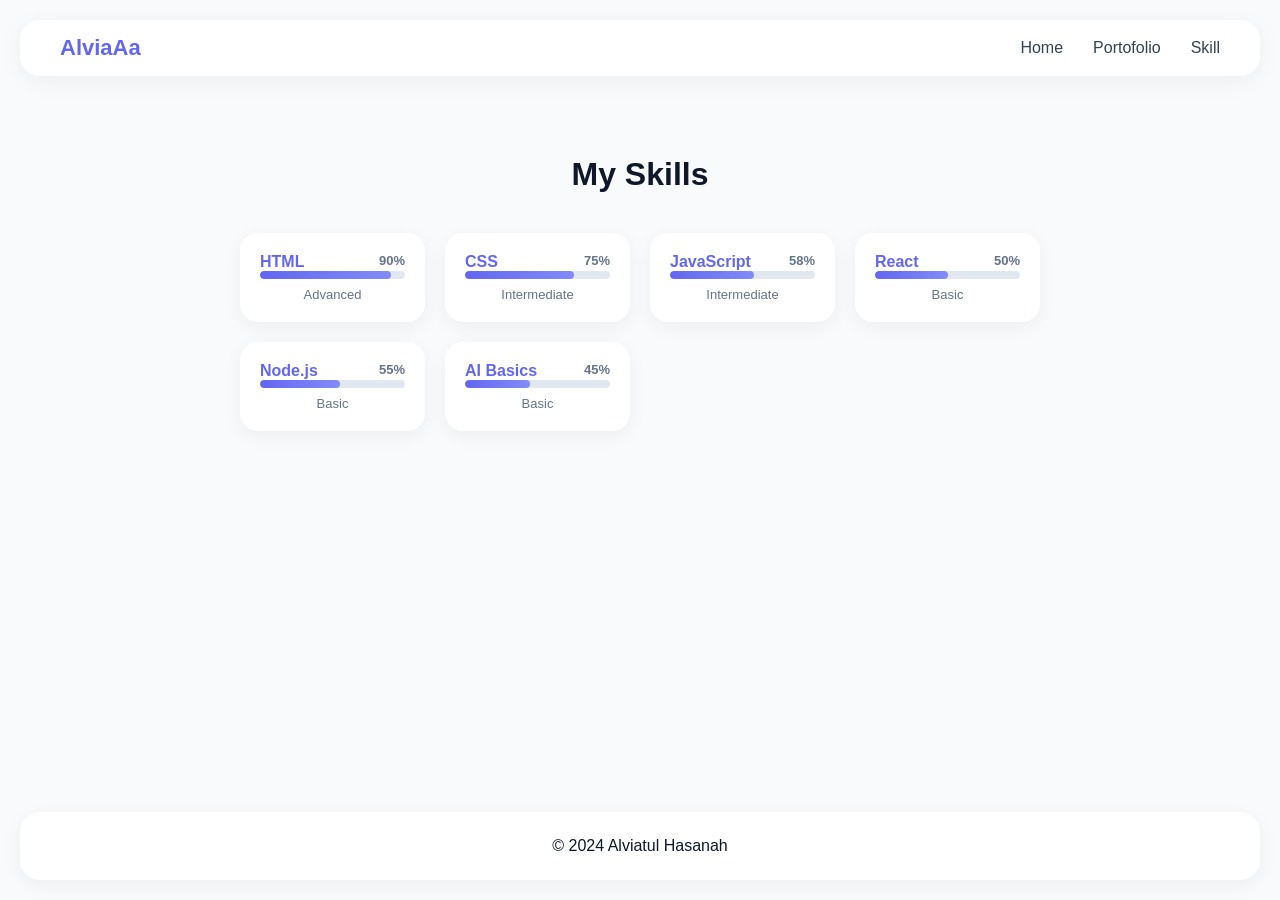
==== skill.html @ 0dbdd30b "Add files via upload" ====
<!DOCTYPE html>
<html lang="en">

<head>
    <meta charset="UTF-8">
    <meta name="viewport" content="width=device-width, initial-scale=1.0">
    <link rel="stylesheet" href="skill.css">
    <title>Skill</title>
</head>

<body>

    <header>
        <p class="logo">AlviaAa</p>

        <nav>
            <ul>
                <li><a href="index.html">Home</a></li>
                <li><a href="portofolio.html">Portofolio</a></li>
                <li><a href="skill.html">Skill</a></li>
            </ul>
        </nav>
    </header>


    <main class="skill-section">

        <h1>My Skills</h1>


        <div class="skill-grid">


            <div class="card">
                <h3>HTML <span>90%</span></h3>
                <div class="bar">
                    <div class="fill html"></div>
                </div>
                <p>Advanced</p>
            </div>

            <div class="card">
                <h3>CSS <span>75%</span></h3>
                <div class="bar">
                    <div class="fill css"></div>
                </div>
                <p>Intermediate</p>
            </div>

            <div class="card">
                <h3>JavaScript <span>58%</span></h3>
                <div class="bar">
                    <div class="fill js"></div>
                </div>
                <p>Intermediate</p>
            </div>

            <div class="card">
                <h3>React <span>50%</span></h3>
                <div class="bar">
                    <div class="fill react"></div>
                </div>
                <p>Basic</p>
            </div>

            <div class="card">
                <h3>Node.js <span>55%</span></h3>
                <div class="bar">
                    <div class="fill backend"></div>
                </div>
                <p>Basic</p>
            </div>

            <div class="card">
                <h3>AI Basics <span>45%</span></h3>
                <div class="bar">
                    <div class="fill ai"></div>
                </div>
                <p>Basic</p>
            </div>
        </div>

    </main>


    <footer class="footer">
        <p>© 2024 Alviatul Hasanah</p>
    </footer>

</body>

</html>
---- skill.css ----
*{
margin:0;
padding:0;
box-sizing:border-box;
font-family:'Poppins',sans-serif;
}

body{
background:#f8fafc;
color:#0f172a;
display:flex;
flex-direction:column;
min-height:100vh;
}


/* HEADER */
header{
display:flex;
justify-content:space-between;
align-items:center;
padding:15px 40px;
margin:20px;
background:white;
border-radius:20px;
box-shadow:0 5px 25px rgba(0,0,0,0.05);
}

.logo{
font-size:22px;
font-weight:700;
color:#6366f1;
}

nav ul{
display:flex;
gap:30px;
list-style:none;
}

nav a{
text-decoration:none;
color:#334155;
position:relative;
}

nav a::after{
content:"";
position:absolute;
bottom:-5px;
left:0;
width:0;
height:2px;
background:#6366f1;
transition:.3s;
}

nav a:hover::after{
width:100%;
}


/* SECTION */
.skill-section{
flex:1;
padding:60px 20px;
text-align:center;
}

.skill-section h1{
margin-bottom:40px;
font-size:32px;
}


/* GRID */
.skill-grid{
display:grid;
grid-template-columns:repeat(auto-fit,minmax(180px,1fr));
gap:20px;
max-width:800px;
margin:auto;
}


/* CARD */
.card{
background:white;
padding:20px;
border-radius:18px;
box-shadow:0 5px 20px rgba(0,0,0,0.05);
transition:.3s;
}

.card:hover{
transform:translateY(-8px);
box-shadow:0 15px 35px rgba(0,0,0,0.08);
}

.card h3{
display:flex;
justify-content:space-between;
font-size:16px;
color:#6366f1;
}

.card span{
font-size:13px;
color:#64748b;
}

.card p{
margin-top:8px;
font-size:13px;
color:#64748b;
}


/* BAR */
.bar{
width:100%;
height:8px;
background:#e2e8f0;
border-radius:20px;
overflow:hidden;
}

.fill{
height:100%;
background:linear-gradient(90deg,#6366f1,#818cf8);
border-radius:20px;
}


/* LEVEL WIDTH */
.html{width:90%;}
.css{width:75%;}
.js{width:58%;}
.react{width:50%;}
.backend{width:55%;}
.ai{width:45%;}


/* FOOTER */
.footer{
margin:20px;
padding:25px;
text-align:center;
background:white;
border-radius:20px;
box-shadow:0 5px 20px rgba(0,0,0,0.05);
}
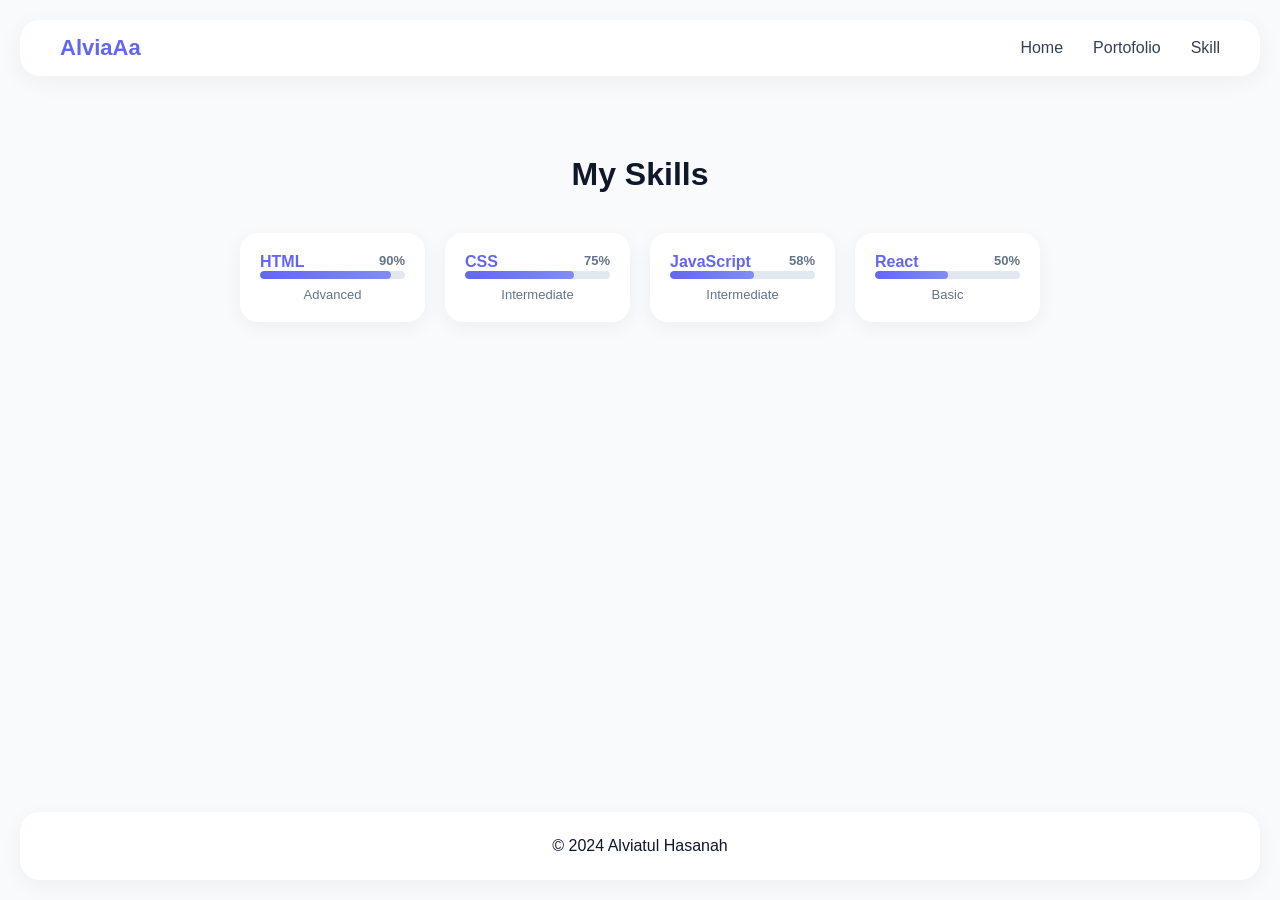
==== commit 0f1ed595: "Update skill.html" ====
--- a/skill.html
+++ b/skill.html
@@ -63,21 +63,6 @@
                 <p>Basic</p>
             </div>
 
-            <div class="card">
-                <h3>Node.js <span>55%</span></h3>
-                <div class="bar">
-                    <div class="fill backend"></div>
-                </div>
-                <p>Basic</p>
-            </div>
-
-            <div class="card">
-                <h3>AI Basics <span>45%</span></h3>
-                <div class="bar">
-                    <div class="fill ai"></div>
-                </div>
-                <p>Basic</p>
-            </div>
         </div>
 
     </main>
@@ -89,4 +74,4 @@
 
 </body>
 
-</html>+</html>
